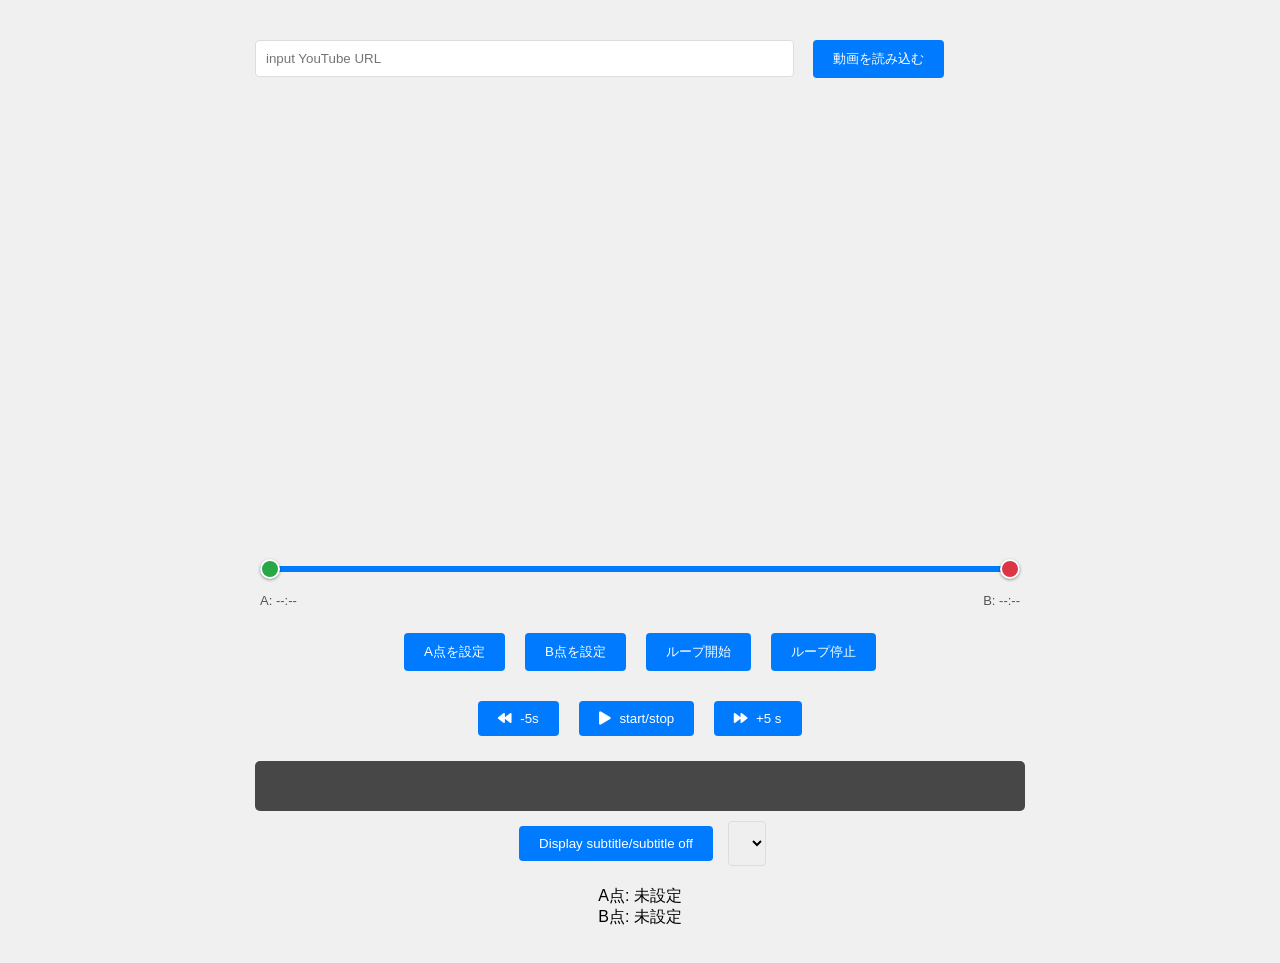
==== index.html @ fedf3ffd "add dual setting bar" ====
<!DOCTYPE html>
<html lang="ja">
<head>
    <meta charset="UTF-8">
    <meta name="viewport" content="width=device-width, initial-scale=1.0">
    <meta http-equiv="Content-Security-Policy" content="upgrade-insecure-requests">
    <title>YouTube Loop Player</title>
    <link rel="stylesheet" href="style.css">
    <link rel="stylesheet" href="https://cdnjs.cloudflare.com/ajax/libs/font-awesome/5.15.4/css/all.min.css">
</head>
<body>
    <div class="container">
        <div class="input-section">
            <input type="text" id="videoUrl" placeholder="input YouTube URL">
            <button id="loadButton">動画を読み込む</button>
        </div>
        
        <div class="player-section">
            <div id="player"></div>
        </div>
        
        <div class="slider-section">
            <div class="dual-slider-container">
                <div class="slider-track-bg">
                    <div class="slider-range-fill" id="sliderRangeFill"></div>
                </div>
                <input type="range" id="sliderA" class="dual-slider-input" min="0" max="100" value="0" step="0.1">
                <input type="range" id="sliderB" class="dual-slider-input" min="0" max="100" value="100" step="0.1">
            </div>
            <div class="slider-time-labels">
                <span>A: <span id="sliderALabel">--:--</span></span>
                <span>B: <span id="sliderBLabel">--:--</span></span>
            </div>
        </div>

        <div class="controls-section">
            <button id="setPointA">A点を設定</button>
            <button id="setPointB">B点を設定</button>
            <button id="startLoop">ループ開始</button>
            <button id="stopLoop">ループ停止</button>
            <div class="playback-controls">
                <button id="rewind5"><i class="fas fa-backward"></i> -5s</button>
                <button id="playPause"><i class="fas fa-play"></i> start/stop</button>
                <button id="forward5"><i class="fas fa-forward"></i> +5 s</button>
            </div>
        </div>

        <div class="caption-section">
            <div class="caption-container">
                <div id="captionText"></div>
            </div>
            <div class="caption-controls">
                <button id="toggleCaption">Display subtitle/subtitle off</button>
                <select id="captionLanguage"></select>
            </div>
        </div>

        <div class="info-section">
            <p>A点: <span id="pointA">未設定</span></p>
            <p>B点: <span id="pointB">未設定</span></p>
        </div>
    </div>
    <script src="https://www.youtube.com/iframe_api"></script>
    <script src="script.js"></script>
</body>
</html>
---- style.css ----
* {
    margin: 0;
    padding: 0;
    box-sizing: border-box;
}

body {
    font-family: Arial, sans-serif;
    background-color: #f0f0f0;
}

.container {
    max-width: 800px;
    margin: 20px auto;
    padding: 15px;
}

.input-section {
    margin-bottom: 20px;
}

#videoUrl {
    width: 70%;
    padding: 10px;
    margin-right: 10px;
    border: 1px solid #ddd;
    border-radius: 4px;
}

button {
    padding: 10px 20px;
    background-color: #007bff;
    color: white;
    border: none;
    border-radius: 4px;
    cursor: pointer;
    margin: 5px;
}

button:hover {
    background-color: #0056b3;
}

.player-section {
    width: 100%;
    max-width: 800px;
    margin: 0 auto;
}

#player {
    display: block;
    width: 100%;
    aspect-ratio: 16 / 9;
}

.slider-section {
    margin: 15px 0;
    padding: 0 5px;
}

.dual-slider-container {
    position: relative;
    height: 36px;
    display: flex;
    align-items: center;
}

.slider-track-bg {
    position: absolute;
    width: 100%;
    height: 6px;
    background: #ddd;
    border-radius: 3px;
    pointer-events: none;
}

.slider-range-fill {
    position: absolute;
    height: 100%;
    background: #007bff;
    border-radius: 3px;
    left: 0%;
    width: 100%;
}

.dual-slider-input {
    position: absolute;
    width: 100%;
    pointer-events: none;
    -webkit-appearance: none;
    appearance: none;
    background: transparent;
    margin: 0;
    height: 100%;
    outline: none;
}

.dual-slider-input::-webkit-slider-thumb {
    pointer-events: all;
    -webkit-appearance: none;
    width: 20px;
    height: 20px;
    border-radius: 50%;
    cursor: pointer;
    border: 2px solid white;
    box-shadow: 0 1px 3px rgba(0,0,0,0.4);
}

#sliderA::-webkit-slider-thumb { background: #28a745; }
#sliderB::-webkit-slider-thumb { background: #dc3545; }

.dual-slider-input::-moz-range-thumb {
    pointer-events: all;
    width: 20px;
    height: 20px;
    border-radius: 50%;
    cursor: pointer;
    border: 2px solid white;
    box-shadow: 0 1px 3px rgba(0,0,0,0.4);
}

#sliderA::-moz-range-thumb { background: #28a745; }
#sliderB::-moz-range-thumb { background: #dc3545; }

.slider-time-labels {
    display: flex;
    justify-content: space-between;
    margin-top: 6px;
    font-size: 13px;
    color: #555;
}

.controls-section {
    margin: 20px 0;
    display: flex;
    flex-wrap: wrap;
    justify-content: center;
    gap: 10px;
}

.info-section {
    text-align: center;
    margin-top: 20px;
}

.playback-controls {
    display: flex;
    justify-content: center;
    gap: 10px;
    margin-top: 10px;
    width: 100%;
}

.caption-section {
    margin: 20px 0;
    text-align: center;
}

.caption-container {
    background-color: rgba(0, 0, 0, 0.7);
    color: white;
    padding: 10px;
    border-radius: 5px;
    margin-bottom: 10px;
    min-height: 50px;
}

.caption-controls {
    display: flex;
    justify-content: center;
    gap: 10px;
    margin-top: 10px;
}

#captionLanguage {
    padding: 8px;
    border-radius: 4px;
    border: 1px solid #ddd;
}

#captionText {
    font-size: 16px;
    line-height: 1.4;
}

@media (max-width: 600px) {
    .container {
        padding: 10px;
        margin: 10px auto;
    }
    
    .player-section {
        width: 100%;
        max-width: 100%;
    }
    
    #videoUrl {
        width: 100%;
        margin-bottom: 10px;
    }
    
    button {
        width: calc(50% - 10px);
        font-size: 14px;
        padding: 8px 15px;
    }

    .info-section {
        font-size: 14px;
    }
    
    .playback-controls button {
        font-size: 12px;
        padding: 8px 12px;
    }
    
    .caption-container {
        font-size: 14px;
        padding: 8px;
    }
}

@media (min-width: 601px) and (max-width: 1024px) {
    .container {
        max-width: 90%;
    }
    
    .player-section {
        max-width: 90%;
    }
}

.fas {
    margin-right: 5px;
}
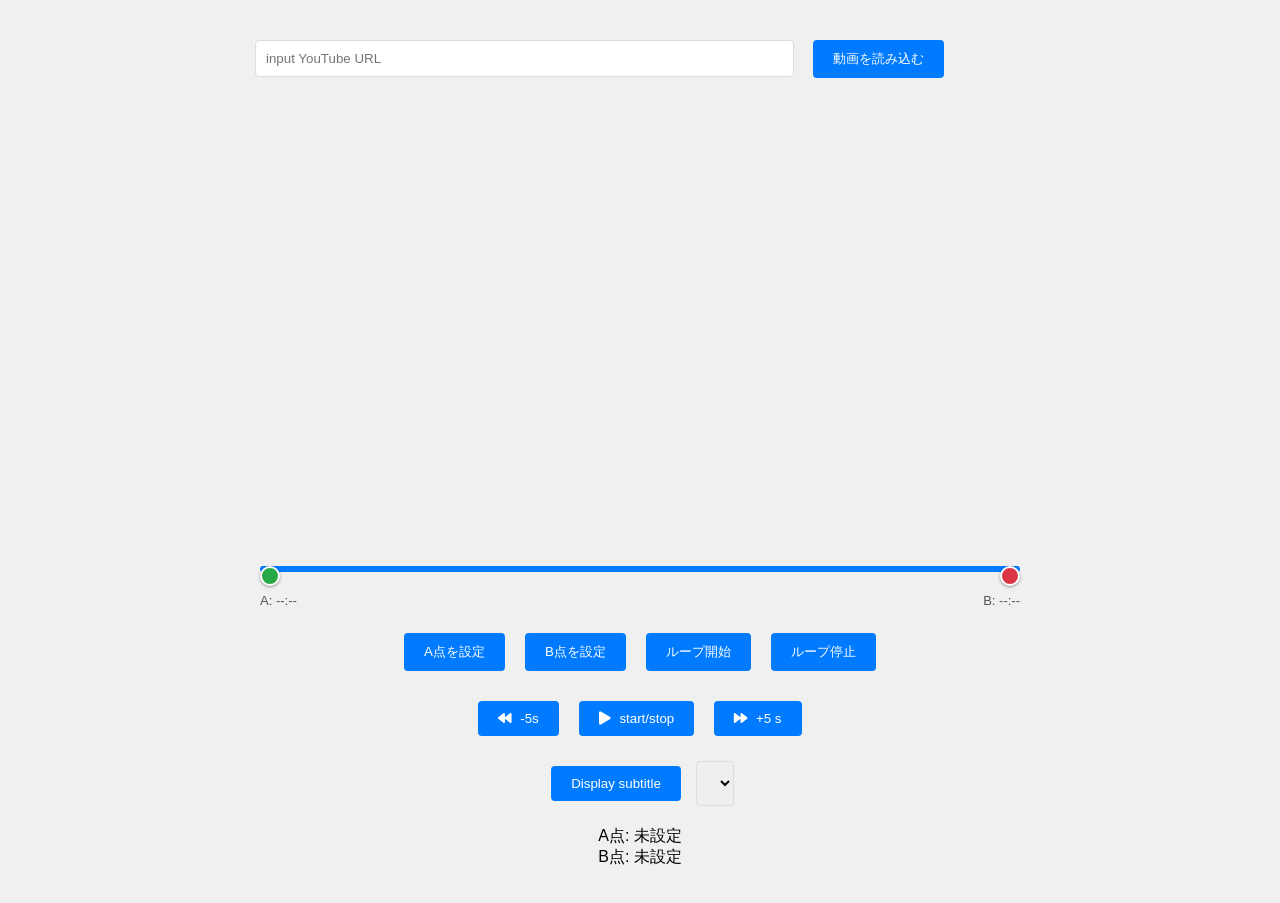
==== commit 022460cc: "fix subtitle: switch to native YouTube captions via IFrame API timedtext API was blocked by CORS fro" ====
--- a/index.html
+++ b/index.html
@@ -46,11 +46,8 @@
         </div>
 
         <div class="caption-section">
-            <div class="caption-container">
-                <div id="captionText"></div>
-            </div>
             <div class="caption-controls">
-                <button id="toggleCaption">Display subtitle/subtitle off</button>
+                <button id="toggleCaption">Display subtitle</button>
                 <select id="captionLanguage"></select>
             </div>
         </div>
--- a/style.css
+++ b/style.css
@@ -93,6 +93,26 @@
     margin: 0;
     height: 100%;
     outline: none;
+}
+
+#sliderA { z-index: 1; }
+#sliderB { z-index: 2; }
+
+/* デフォルトトラックを非表示 */
+.dual-slider-input::-webkit-slider-runnable-track {
+    background: transparent;
+    border: none;
+    height: 6px;
+}
+
+.dual-slider-input::-moz-range-track {
+    background: transparent;
+    border: none;
+    height: 6px;
+}
+
+.dual-slider-input::-moz-range-progress {
+    background: transparent;
 }
 
 .dual-slider-input::-webkit-slider-thumb {
@@ -110,7 +130,6 @@
 #sliderB::-webkit-slider-thumb { background: #dc3545; }
 
 .dual-slider-input::-moz-range-thumb {
-    pointer-events: all;
     width: 20px;
     height: 20px;
     border-radius: 50%;
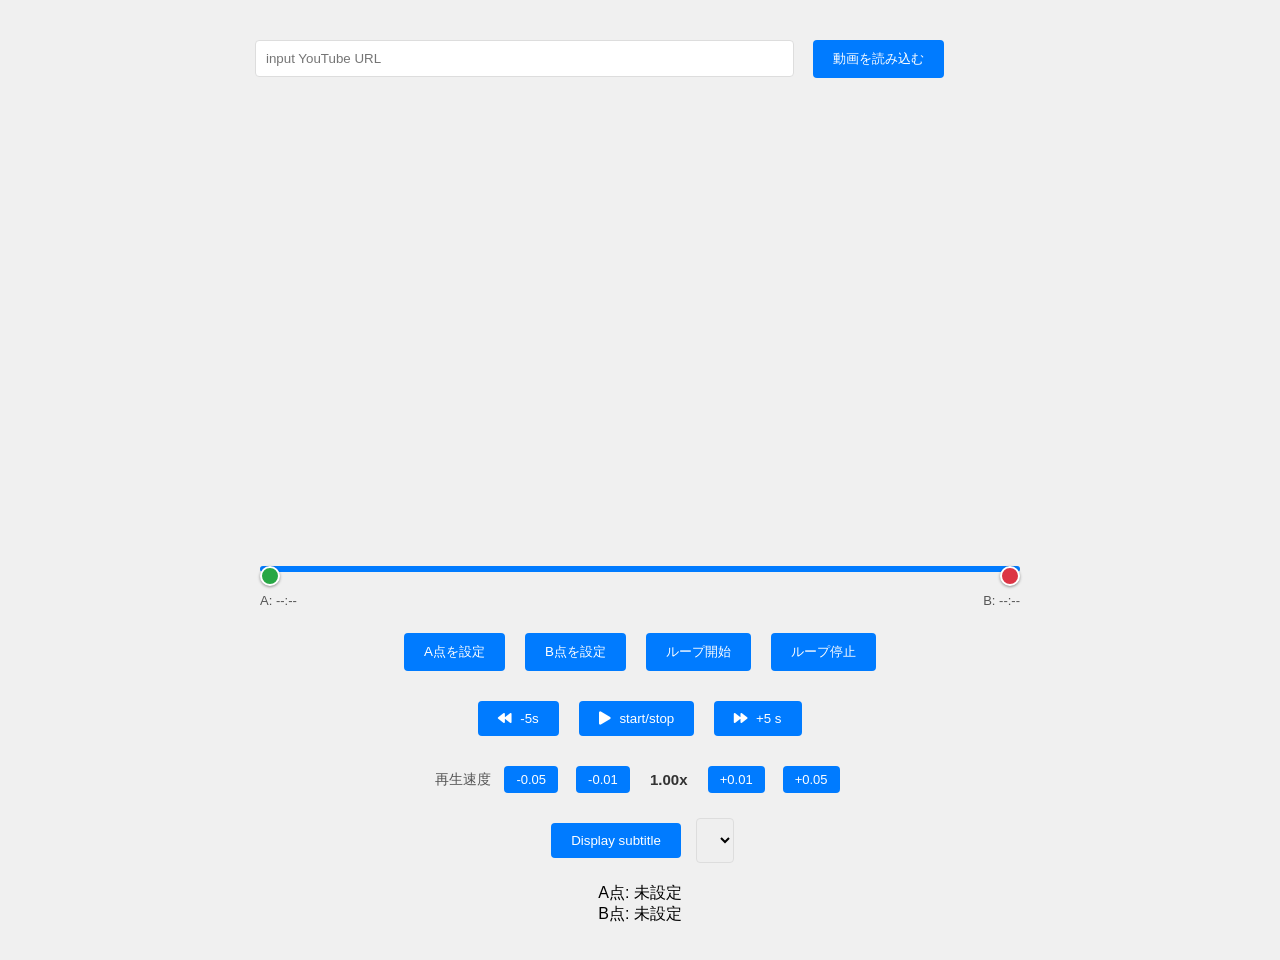
==== commit 6fc581b6: "add playback speed control with 0.01 and 0.05 increments Co-Authored-By: Claude Sonnet 4.6 <noreply@" ====
--- a/index.html
+++ b/index.html
@@ -45,6 +45,15 @@
             </div>
         </div>
 
+        <div class="speed-section">
+            <span class="speed-label">再生速度</span>
+            <button id="speedDown05">-0.05</button>
+            <button id="speedDown01">-0.01</button>
+            <span id="speedDisplay">1.00x</span>
+            <button id="speedUp01">+0.01</button>
+            <button id="speedUp05">+0.05</button>
+        </div>
+
         <div class="caption-section">
             <div class="caption-controls">
                 <button id="toggleCaption">Display subtitle</button>
--- a/style.css
+++ b/style.css
@@ -170,6 +170,32 @@
     width: 100%;
 }
 
+.speed-section {
+    display: flex;
+    align-items: center;
+    justify-content: center;
+    gap: 8px;
+    margin: 15px 0;
+}
+
+.speed-label {
+    font-size: 14px;
+    color: #555;
+}
+
+#speedDisplay {
+    min-width: 52px;
+    text-align: center;
+    font-weight: bold;
+    font-size: 15px;
+    color: #333;
+}
+
+.speed-section button {
+    padding: 6px 12px;
+    font-size: 13px;
+}
+
 .caption-section {
     margin: 20px 0;
     text-align: center;
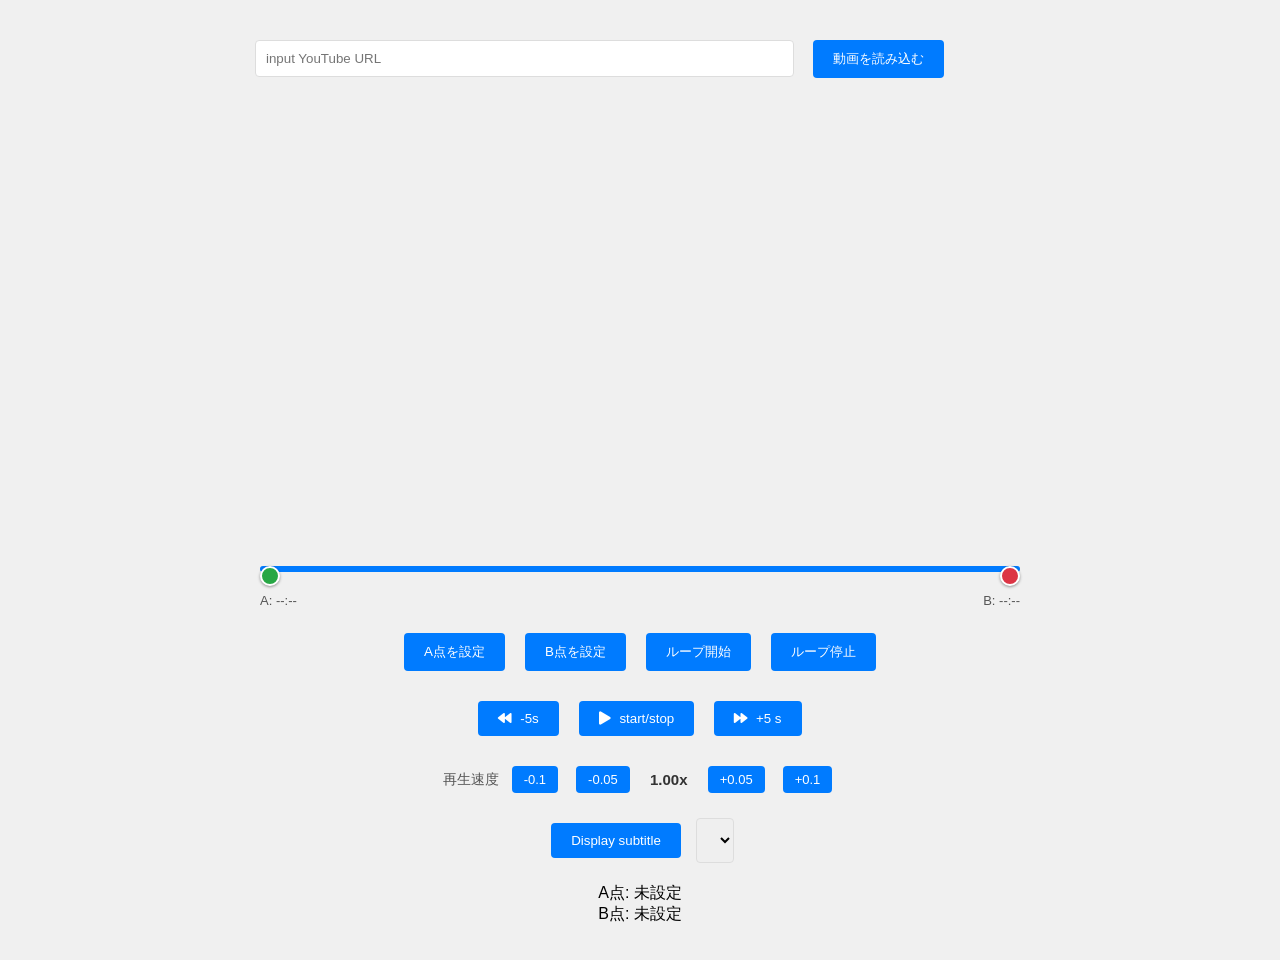
==== commit d8ff8a3b: "fix speed control: use 0.1 increments, snap to supported rates YouTube IFrame API only supports disc" ====
--- a/index.html
+++ b/index.html
@@ -47,11 +47,11 @@
 
         <div class="speed-section">
             <span class="speed-label">再生速度</span>
+            <button id="speedDown10">-0.1</button>
             <button id="speedDown05">-0.05</button>
-            <button id="speedDown01">-0.01</button>
             <span id="speedDisplay">1.00x</span>
-            <button id="speedUp01">+0.01</button>
             <button id="speedUp05">+0.05</button>
+            <button id="speedUp10">+0.1</button>
         </div>
 
         <div class="caption-section">
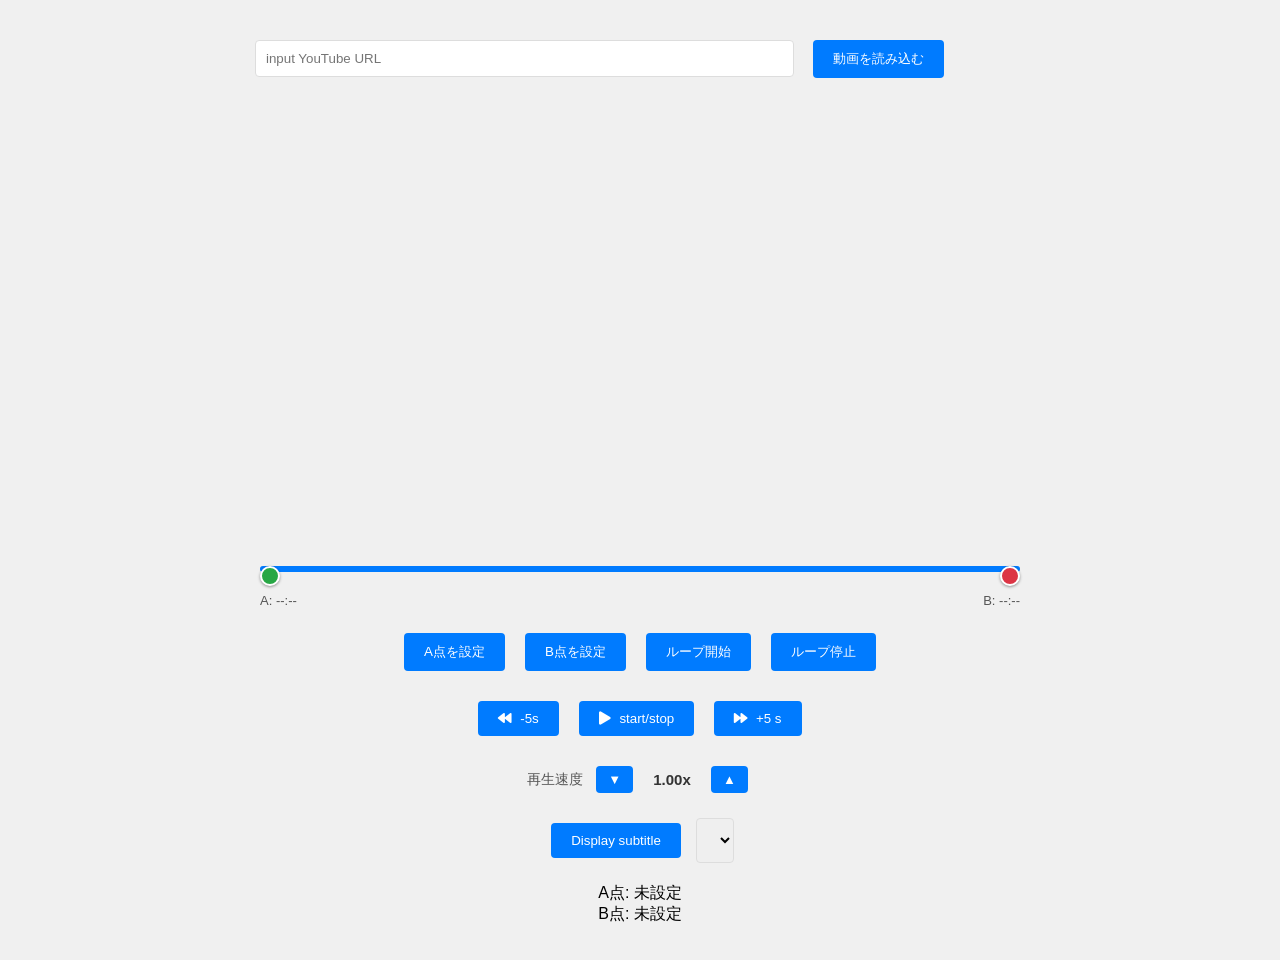
==== commit 07c2c741: "fix speed control: step through available rates instead of arbitrary increments YouTube IFrame API o" ====
--- a/index.html
+++ b/index.html
@@ -47,11 +47,9 @@
 
         <div class="speed-section">
             <span class="speed-label">再生速度</span>
-            <button id="speedDown10">-0.1</button>
-            <button id="speedDown05">-0.05</button>
+            <button id="speedDown">▼</button>
             <span id="speedDisplay">1.00x</span>
-            <button id="speedUp05">+0.05</button>
-            <button id="speedUp10">+0.1</button>
+            <button id="speedUp">▲</button>
         </div>
 
         <div class="caption-section">
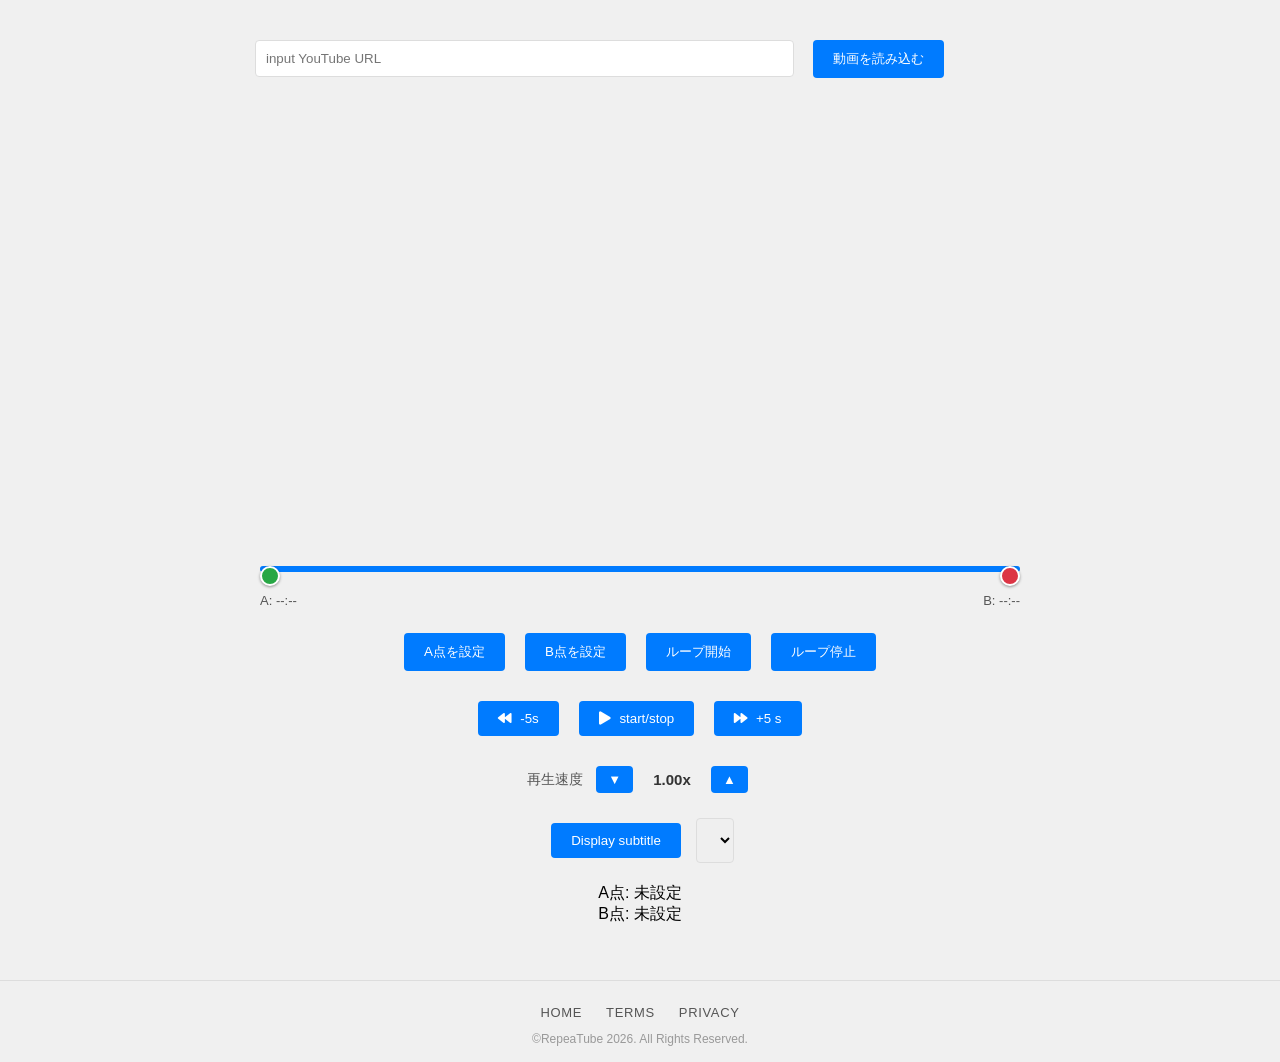
==== commit 3a01faa3: "add footer with privacy and terms pages Co-Authored-By: Claude Sonnet 4.6 <noreply@anthropic.com>" ====
--- a/index.html
+++ b/index.html
@@ -64,6 +64,14 @@
             <p>B点: <span id="pointB">未設定</span></p>
         </div>
     </div>
+    <footer class="site-footer">
+        <nav class="footer-nav">
+            <a href="index.html">HOME</a>
+            <a href="terms.html">TERMS</a>
+            <a href="privacy.html">PRIVACY</a>
+        </nav>
+        <p class="footer-copy">&copy;RepeaTube <span id="footerYear"></span>. All Rights Reserved.</p>
+    </footer>
     <script src="https://www.youtube.com/iframe_api"></script>
     <script src="script.js"></script>
 </body>
--- a/style.css
+++ b/style.css
@@ -277,4 +277,74 @@
 
 .fas {
     margin-right: 5px;
+}
+
+/* ---- Footer ---- */
+.site-footer {
+    margin-top: 40px;
+    padding: 24px 0 16px;
+    border-top: 1px solid #ddd;
+    text-align: center;
+}
+
+.footer-nav {
+    display: flex;
+    justify-content: center;
+    gap: 24px;
+    margin-bottom: 12px;
+}
+
+.footer-nav a {
+    font-size: 13px;
+    color: #555;
+    text-decoration: none;
+    letter-spacing: 0.05em;
+}
+
+.footer-nav a:hover {
+    color: #007bff;
+}
+
+.footer-copy {
+    font-size: 12px;
+    color: #999;
+}
+
+/* ---- Legal pages (privacy / terms) ---- */
+.legal-container {
+    max-width: 720px;
+    margin: 40px auto;
+    padding: 0 20px;
+    font-size: 15px;
+    line-height: 1.8;
+    color: #333;
+}
+
+.legal-container h1 {
+    font-size: 28px;
+    margin-bottom: 8px;
+}
+
+.legal-date {
+    color: #999;
+    font-size: 13px;
+    margin-bottom: 32px;
+}
+
+.legal-container h2 {
+    font-size: 18px;
+    margin: 28px 0 8px;
+    color: #222;
+}
+
+.legal-container section {
+    margin-bottom: 8px;
+}
+
+.legal-container ul {
+    padding-left: 24px;
+}
+
+.legal-container a {
+    color: #007bff;
 }
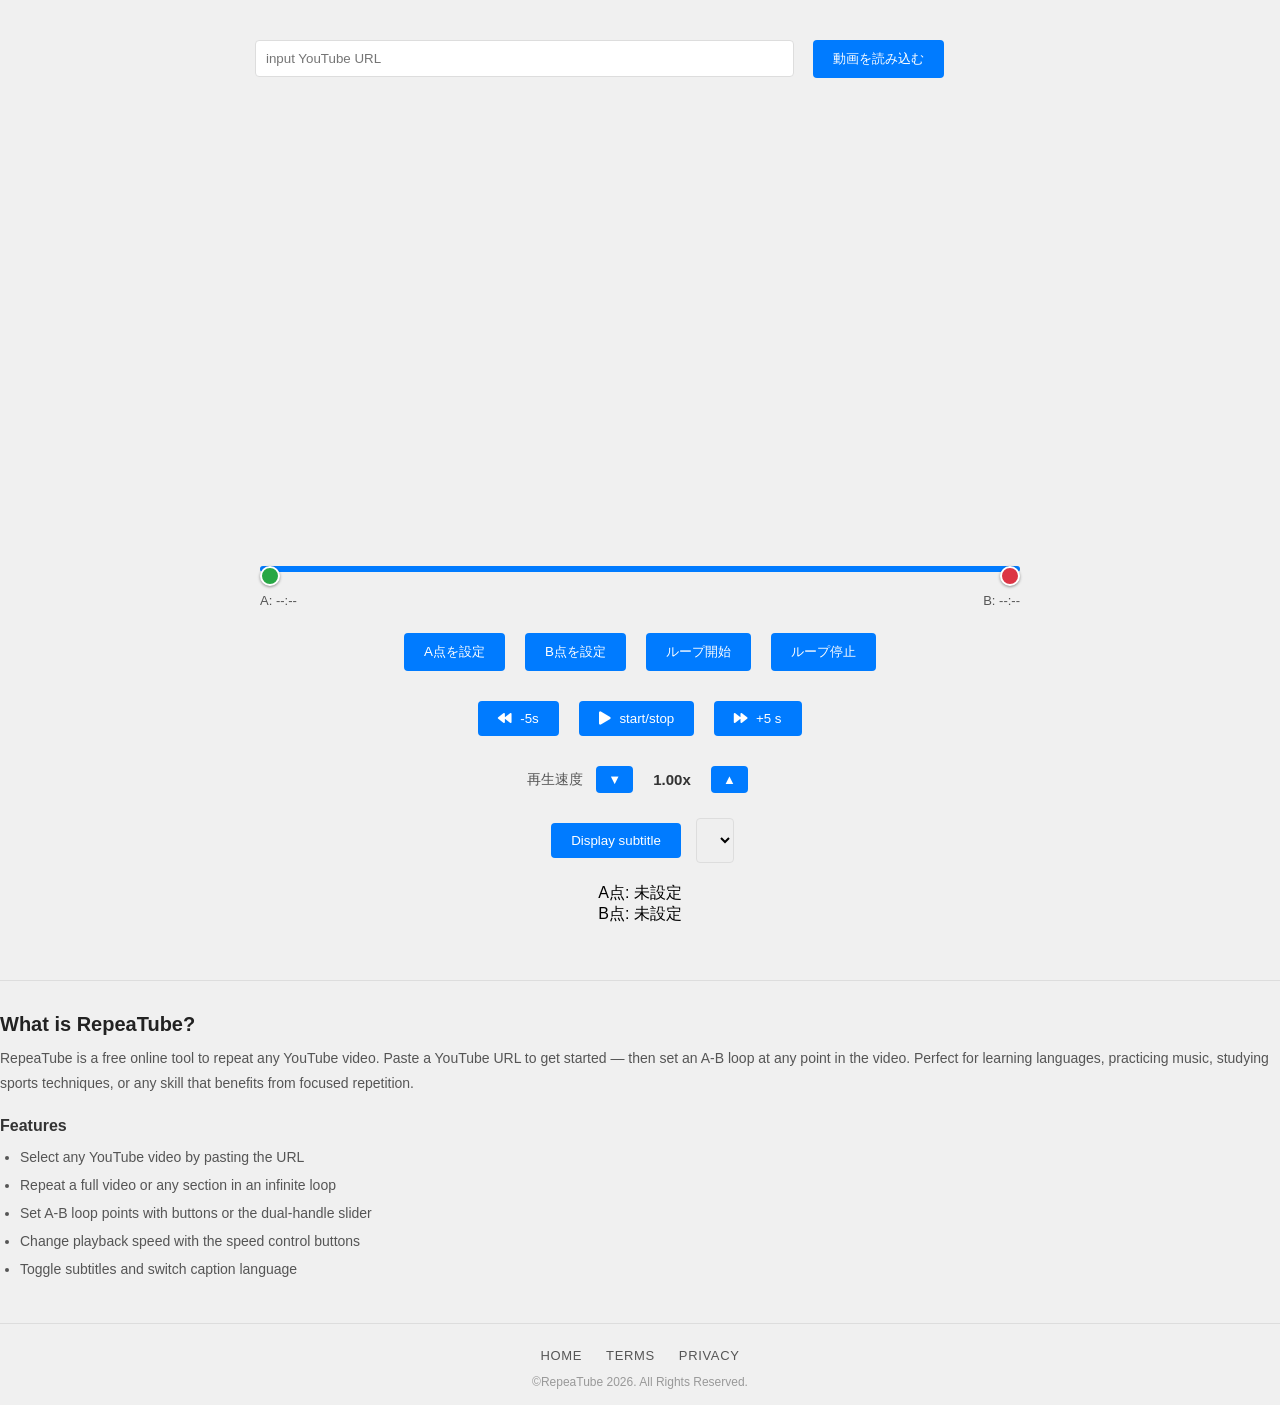
==== commit a5a1d5b3: "add about section based on README content Co-Authored-By: Claude Sonnet 4.6 <noreply@anthropic.com>" ====
--- a/index.html
+++ b/index.html
@@ -64,6 +64,19 @@
             <p>B点: <span id="pointB">未設定</span></p>
         </div>
     </div>
+    <section class="about-section">
+        <h2>What is RepeaTube?</h2>
+        <p>RepeaTube is a free online tool to repeat any YouTube video. Paste a YouTube URL to get started — then set an A-B loop at any point in the video. Perfect for learning languages, practicing music, studying sports techniques, or any skill that benefits from focused repetition.</p>
+        <h3>Features</h3>
+        <ul>
+            <li>Select any YouTube video by pasting the URL</li>
+            <li>Repeat a full video or any section in an infinite loop</li>
+            <li>Set A-B loop points with buttons or the dual-handle slider</li>
+            <li>Change playback speed with the speed control buttons</li>
+            <li>Toggle subtitles and switch caption language</li>
+        </ul>
+    </section>
+
     <footer class="site-footer">
         <nav class="footer-nav">
             <a href="index.html">HOME</a>
--- a/style.css
+++ b/style.css
@@ -279,6 +279,38 @@
     margin-right: 5px;
 }
 
+/* ---- About section ---- */
+.about-section {
+    margin-top: 40px;
+    padding-top: 32px;
+    border-top: 1px solid #ddd;
+}
+
+.about-section h2 {
+    font-size: 20px;
+    margin-bottom: 10px;
+    color: #222;
+}
+
+.about-section h3 {
+    font-size: 16px;
+    margin: 20px 0 8px;
+    color: #333;
+}
+
+.about-section p {
+    font-size: 14px;
+    line-height: 1.8;
+    color: #555;
+}
+
+.about-section ul {
+    padding-left: 20px;
+    font-size: 14px;
+    line-height: 2;
+    color: #555;
+}
+
 /* ---- Footer ---- */
 .site-footer {
     margin-top: 40px;
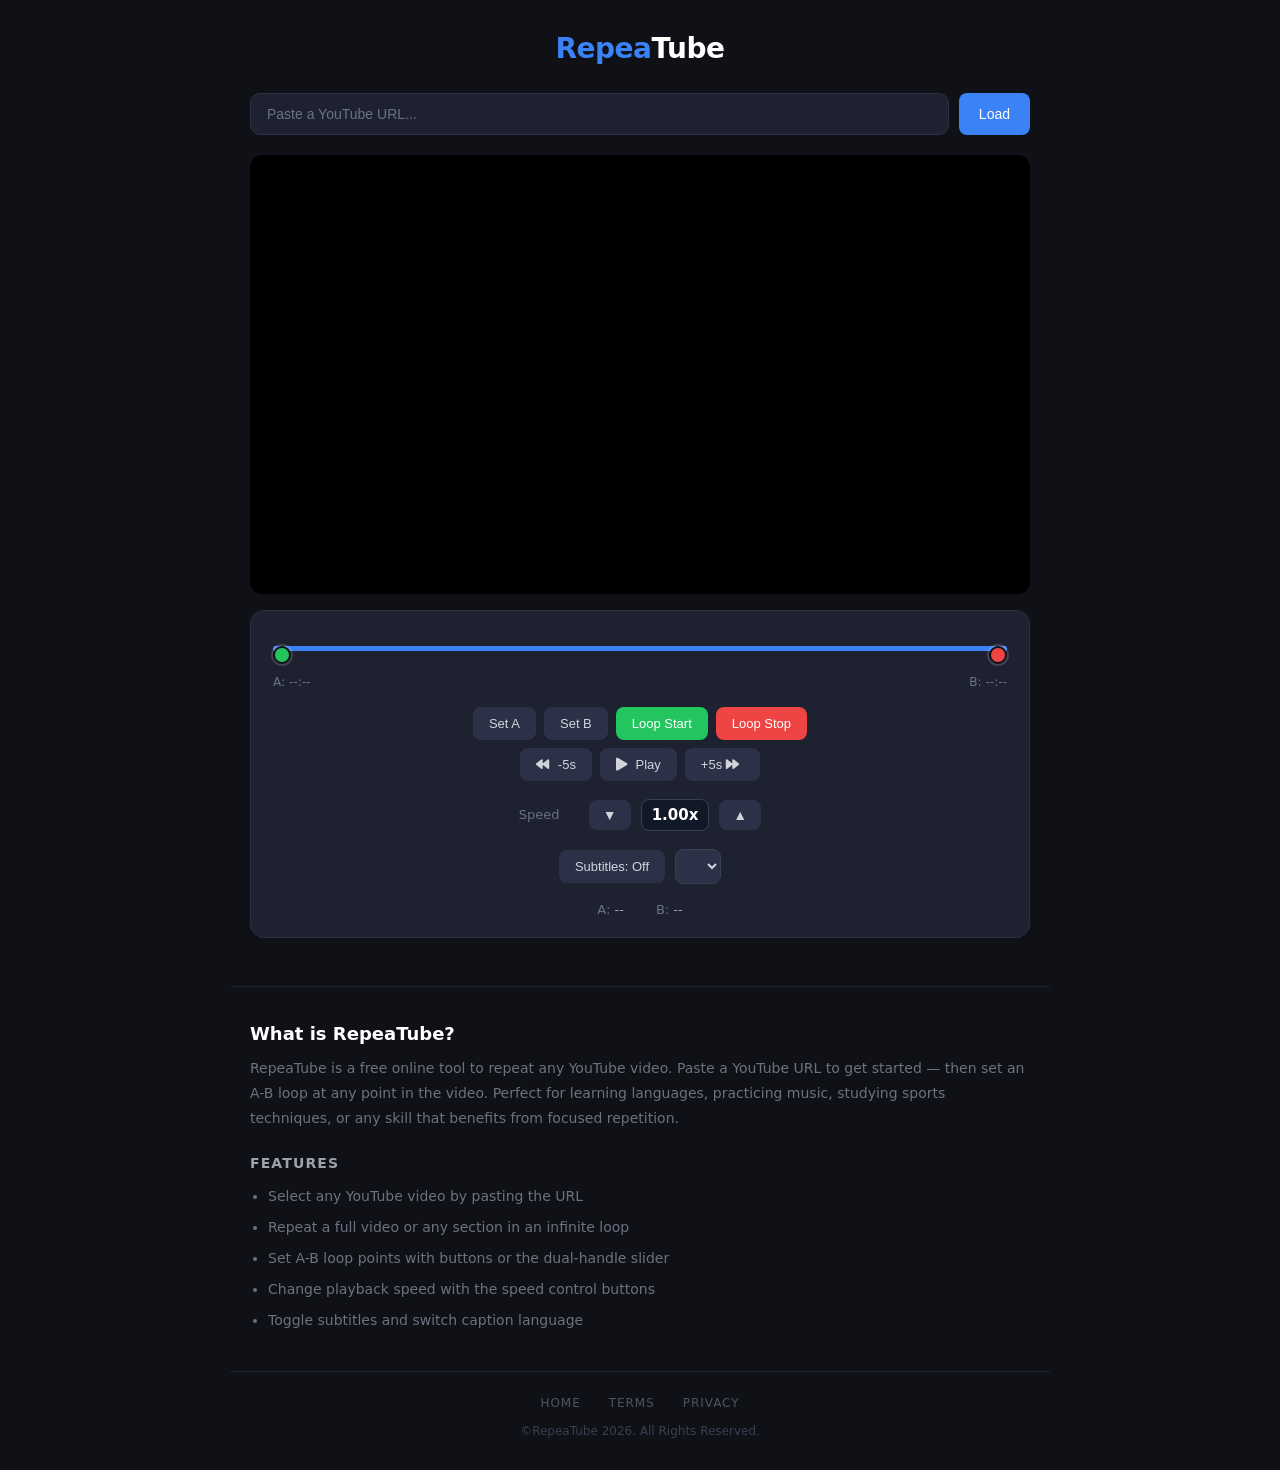
==== commit a87ce66b: "redesign UI with dark theme and modern layout - Dark background (#0f1117) with card-based controls -" ====
--- a/index.html
+++ b/index.html
@@ -4,66 +4,75 @@
     <meta charset="UTF-8">
     <meta name="viewport" content="width=device-width, initial-scale=1.0">
     <meta http-equiv="Content-Security-Policy" content="upgrade-insecure-requests">
-    <title>YouTube Loop Player</title>
+    <title>RepeaTube – YouTube Loop Player</title>
     <link rel="stylesheet" href="style.css">
     <link rel="stylesheet" href="https://cdnjs.cloudflare.com/ajax/libs/font-awesome/5.15.4/css/all.min.css">
 </head>
 <body>
     <div class="container">
+
+        <header class="site-header">
+            <h1><span>Repea</span>Tube</h1>
+        </header>
+
         <div class="input-section">
-            <input type="text" id="videoUrl" placeholder="input YouTube URL">
-            <button id="loadButton">動画を読み込む</button>
+            <input type="text" id="videoUrl" placeholder="Paste a YouTube URL...">
+            <button id="loadButton">Load</button>
         </div>
-        
+
         <div class="player-section">
             <div id="player"></div>
         </div>
-        
-        <div class="slider-section">
-            <div class="dual-slider-container">
-                <div class="slider-track-bg">
-                    <div class="slider-range-fill" id="sliderRangeFill"></div>
+
+        <div class="controls-card">
+
+            <div class="slider-section">
+                <div class="dual-slider-container">
+                    <div class="slider-track-bg">
+                        <div class="slider-range-fill" id="sliderRangeFill"></div>
+                    </div>
+                    <input type="range" id="sliderA" class="dual-slider-input" min="0" max="100" value="0" step="0.1">
+                    <input type="range" id="sliderB" class="dual-slider-input" min="0" max="100" value="100" step="0.1">
                 </div>
-                <input type="range" id="sliderA" class="dual-slider-input" min="0" max="100" value="0" step="0.1">
-                <input type="range" id="sliderB" class="dual-slider-input" min="0" max="100" value="100" step="0.1">
+                <div class="slider-time-labels">
+                    <span>A: <span id="sliderALabel">--:--</span></span>
+                    <span>B: <span id="sliderBLabel">--:--</span></span>
+                </div>
             </div>
-            <div class="slider-time-labels">
-                <span>A: <span id="sliderALabel">--:--</span></span>
-                <span>B: <span id="sliderBLabel">--:--</span></span>
+
+            <div class="controls-section">
+                <button id="setPointA">Set A</button>
+                <button id="setPointB">Set B</button>
+                <button id="startLoop">Loop Start</button>
+                <button id="stopLoop">Loop Stop</button>
+                <div class="playback-controls">
+                    <button id="rewind5"><i class="fas fa-backward"></i> -5s</button>
+                    <button id="playPause"><i class="fas fa-play"></i> Play</button>
+                    <button id="forward5">+5s <i class="fas fa-forward"></i></button>
+                </div>
             </div>
-        </div>
 
-        <div class="controls-section">
-            <button id="setPointA">A点を設定</button>
-            <button id="setPointB">B点を設定</button>
-            <button id="startLoop">ループ開始</button>
-            <button id="stopLoop">ループ停止</button>
-            <div class="playback-controls">
-                <button id="rewind5"><i class="fas fa-backward"></i> -5s</button>
-                <button id="playPause"><i class="fas fa-play"></i> start/stop</button>
-                <button id="forward5"><i class="fas fa-forward"></i> +5 s</button>
+            <div class="speed-section">
+                <span class="speed-label">Speed</span>
+                <button id="speedDown">▼</button>
+                <span id="speedDisplay">1.00x</span>
+                <button id="speedUp">▲</button>
             </div>
-        </div>
 
-        <div class="speed-section">
-            <span class="speed-label">再生速度</span>
-            <button id="speedDown">▼</button>
-            <span id="speedDisplay">1.00x</span>
-            <button id="speedUp">▲</button>
-        </div>
-
-        <div class="caption-section">
-            <div class="caption-controls">
-                <button id="toggleCaption">Display subtitle</button>
+            <div class="caption-section">
+                <button id="toggleCaption">Subtitles: Off</button>
                 <select id="captionLanguage"></select>
             </div>
-        </div>
 
-        <div class="info-section">
-            <p>A点: <span id="pointA">未設定</span></p>
-            <p>B点: <span id="pointB">未設定</span></p>
-        </div>
-    </div>
+            <div class="info-section">
+                <p>A: <span id="pointA">--</span></p>
+                <p>B: <span id="pointB">--</span></p>
+            </div>
+
+        </div><!-- /.controls-card -->
+
+    </div><!-- /.container -->
+
     <section class="about-section">
         <h2>What is RepeaTube?</h2>
         <p>RepeaTube is a free online tool to repeat any YouTube video. Paste a YouTube URL to get started — then set an A-B loop at any point in the video. Perfect for learning languages, practicing music, studying sports techniques, or any skill that benefits from focused repetition.</p>
@@ -85,7 +94,8 @@
         </nav>
         <p class="footer-copy">&copy;RepeaTube <span id="footerYear"></span>. All Rights Reserved.</p>
     </footer>
+
     <script src="https://www.youtube.com/iframe_api"></script>
     <script src="script.js"></script>
 </body>
-</html>+</html>
--- a/style.css
+++ b/style.css
@@ -1,3 +1,4 @@
+/* ---- Reset & Base ---- */
 * {
     margin: 0;
     padding: 0;
@@ -5,46 +6,96 @@
 }
 
 body {
-    font-family: Arial, sans-serif;
-    background-color: #f0f0f0;
-}
-
+    font-family: 'Inter', 'Segoe UI', system-ui, sans-serif;
+    background-color: #0f1117;
+    color: #e5e7eb;
+    min-height: 100vh;
+}
+
+/* ---- Layout ---- */
 .container {
-    max-width: 800px;
-    margin: 20px auto;
-    padding: 15px;
-}
-
+    max-width: 820px;
+    margin: 0 auto;
+    padding: 32px 20px 0;
+}
+
+/* ---- Header / Logo ---- */
+.site-header {
+    text-align: center;
+    margin-bottom: 28px;
+}
+
+.site-header h1 {
+    font-size: 28px;
+    font-weight: 700;
+    letter-spacing: -0.5px;
+    color: #fff;
+}
+
+.site-header h1 span {
+    color: #3b82f6;
+}
+
+/* ---- Input section ---- */
 .input-section {
+    display: flex;
+    gap: 10px;
     margin-bottom: 20px;
 }
 
 #videoUrl {
-    width: 70%;
-    padding: 10px;
-    margin-right: 10px;
-    border: 1px solid #ddd;
-    border-radius: 4px;
-}
-
+    flex: 1;
+    padding: 12px 16px;
+    background: #1e2130;
+    border: 1px solid #2d3148;
+    border-radius: 10px;
+    color: #e5e7eb;
+    font-size: 14px;
+    outline: none;
+    transition: border-color 0.2s;
+}
+
+#videoUrl::placeholder {
+    color: #6b7280;
+}
+
+#videoUrl:focus {
+    border-color: #3b82f6;
+}
+
+/* ---- Buttons ---- */
 button {
-    padding: 10px 20px;
-    background-color: #007bff;
-    color: white;
+    padding: 10px 18px;
+    background: #3b82f6;
+    color: #fff;
     border: none;
-    border-radius: 4px;
+    border-radius: 8px;
     cursor: pointer;
-    margin: 5px;
+    font-size: 13px;
+    font-weight: 500;
+    transition: background 0.2s, transform 0.1s;
+    white-space: nowrap;
 }
 
 button:hover {
-    background-color: #0056b3;
-}
-
+    background: #2563eb;
+}
+
+button:active {
+    transform: scale(0.97);
+}
+
+#loadButton {
+    padding: 12px 20px;
+    font-size: 14px;
+}
+
+/* ---- Player ---- */
 .player-section {
     width: 100%;
-    max-width: 800px;
-    margin: 0 auto;
+    border-radius: 12px;
+    overflow: hidden;
+    background: #000;
 }
 
 #player {
@@ -53,9 +104,21 @@
     aspect-ratio: 16 / 9;
 }
 
+/* ---- Card wrapper for controls ---- */
+.controls-card {
+    background: #1e2130;
+    border: 1px solid #2d3148;
+    border-radius: 14px;
+    padding: 20px;
+    margin-top: 16px;
+    display: flex;
+    flex-direction: column;
+    gap: 18px;
+}
+
+/* ---- Slider ---- */
 .slider-section {
-    margin: 15px 0;
-    padding: 0 5px;
+    padding: 0 2px;
 }
 
 .dual-slider-container {
@@ -68,8 +131,8 @@
 .slider-track-bg {
     position: absolute;
     width: 100%;
-    height: 6px;
-    background: #ddd;
+    height: 5px;
+    background: #374151;
     border-radius: 3px;
     pointer-events: none;
 }
@@ -77,7 +140,7 @@
 .slider-range-fill {
     position: absolute;
     height: 100%;
-    background: #007bff;
+    background: #3b82f6;
     border-radius: 3px;
     left: 0%;
     width: 100%;
@@ -98,17 +161,16 @@
 #sliderA { z-index: 1; }
 #sliderB { z-index: 2; }
 
-/* デフォルトトラックを非表示 */
 .dual-slider-input::-webkit-slider-runnable-track {
     background: transparent;
     border: none;
-    height: 6px;
+    height: 5px;
 }
 
 .dual-slider-input::-moz-range-track {
     background: transparent;
     border: none;
-    height: 6px;
+    height: 5px;
 }
 
 .dual-slider-input::-moz-range-progress {
@@ -118,255 +180,275 @@
 .dual-slider-input::-webkit-slider-thumb {
     pointer-events: all;
     -webkit-appearance: none;
-    width: 20px;
-    height: 20px;
+    width: 18px;
+    height: 18px;
     border-radius: 50%;
     cursor: pointer;
-    border: 2px solid white;
-    box-shadow: 0 1px 3px rgba(0,0,0,0.4);
-}
-
-#sliderA::-webkit-slider-thumb { background: #28a745; }
-#sliderB::-webkit-slider-thumb { background: #dc3545; }
+    border: 2px solid #0f1117;
+    box-shadow: 0 0 0 2px rgba(255,255,255,0.15);
+    transition: transform 0.15s;
+}
+
+.dual-slider-input::-webkit-slider-thumb:hover {
+    transform: scale(1.2);
+}
+
+#sliderA::-webkit-slider-thumb { background: #22c55e; }
+#sliderB::-webkit-slider-thumb { background: #ef4444; }
 
 .dual-slider-input::-moz-range-thumb {
-    width: 20px;
-    height: 20px;
+    width: 18px;
+    height: 18px;
     border-radius: 50%;
     cursor: pointer;
-    border: 2px solid white;
-    box-shadow: 0 1px 3px rgba(0,0,0,0.4);
-}
-
-#sliderA::-moz-range-thumb { background: #28a745; }
-#sliderB::-moz-range-thumb { background: #dc3545; }
+    border: 2px solid #0f1117;
+}
+
+#sliderA::-moz-range-thumb { background: #22c55e; }
+#sliderB::-moz-range-thumb { background: #ef4444; }
 
 .slider-time-labels {
     display: flex;
     justify-content: space-between;
-    margin-top: 6px;
-    font-size: 13px;
-    color: #555;
-}
-
+    margin-top: 8px;
+    font-size: 12px;
+    color: #6b7280;
+}
+
+.slider-time-labels span {
+    display: flex;
+    align-items: center;
+    gap: 4px;
+}
+
+/* ---- Controls section ---- */
 .controls-section {
-    margin: 20px 0;
     display: flex;
     flex-wrap: wrap;
     justify-content: center;
-    gap: 10px;
-}
-
-.info-section {
-    text-align: center;
-    margin-top: 20px;
+    gap: 8px;
+}
+
+.controls-section button {
+    background: #2d3148;
+    color: #d1d5db;
+    padding: 9px 16px;
+    font-size: 13px;
+}
+
+.controls-section button:hover {
+    background: #3b82f6;
+    color: #fff;
+}
+
+#startLoop {
+    background: #22c55e;
+    color: #fff;
+}
+
+#startLoop:hover {
+    background: #16a34a;
+}
+
+#stopLoop {
+    background: #ef4444;
+    color: #fff;
+}
+
+#stopLoop:hover {
+    background: #dc2626;
 }
 
 .playback-controls {
     display: flex;
+    justify-content: center;
+    gap: 8px;
+    width: 100%;
+}
+
+/* ---- Speed section ---- */
+.speed-section {
+    display: flex;
+    align-items: center;
     justify-content: center;
     gap: 10px;
-    margin-top: 10px;
-    width: 100%;
-}
-
-.speed-section {
-    display: flex;
+}
+
+.speed-label {
+    font-size: 13px;
+    color: #6b7280;
+    min-width: 60px;
+}
+
+#speedDisplay {
+    min-width: 56px;
+    text-align: center;
+    font-weight: 700;
+    font-size: 15px;
+    color: #fff;
+    background: #111827;
+    padding: 6px 10px;
+    border-radius: 8px;
+    border: 1px solid #374151;
+}
+
+.speed-section button {
+    background: #2d3148;
+    color: #d1d5db;
+    padding: 7px 14px;
+    font-size: 14px;
+    border-radius: 8px;
+}
+
+.speed-section button:hover {
+    background: #3b82f6;
+    color: #fff;
+}
+
+/* ---- Caption section ---- */
+.caption-section {
+    display: flex;
+    justify-content: center;
     align-items: center;
+    gap: 10px;
+}
+
+#toggleCaption {
+    background: #2d3148;
+    color: #d1d5db;
+    font-size: 13px;
+    padding: 9px 16px;
+}
+
+#toggleCaption:hover {
+    background: #3b82f6;
+    color: #fff;
+}
+
+#captionLanguage {
+    padding: 8px 12px;
+    background: #2d3148;
+    border: 1px solid #374151;
+    border-radius: 8px;
+    color: #d1d5db;
+    font-size: 13px;
+    outline: none;
+    cursor: pointer;
+}
+
+/* ---- Info section ---- */
+.info-section {
+    display: flex;
     justify-content: center;
-    gap: 8px;
-    margin: 15px 0;
-}
-
-.speed-label {
-    font-size: 14px;
-    color: #555;
-}
-
-#speedDisplay {
-    min-width: 52px;
-    text-align: center;
-    font-weight: bold;
-    font-size: 15px;
-    color: #333;
-}
-
-.speed-section button {
-    padding: 6px 12px;
-    font-size: 13px;
-}
-
-.caption-section {
-    margin: 20px 0;
-    text-align: center;
-}
-
-.caption-container {
-    background-color: rgba(0, 0, 0, 0.7);
-    color: white;
-    padding: 10px;
-    border-radius: 5px;
-    margin-bottom: 10px;
-    min-height: 50px;
-}
-
-.caption-controls {
-    display: flex;
-    justify-content: center;
-    gap: 10px;
-    margin-top: 10px;
-}
-
-#captionLanguage {
-    padding: 8px;
-    border-radius: 4px;
-    border: 1px solid #ddd;
-}
-
-#captionText {
-    font-size: 16px;
-    line-height: 1.4;
-}
-
-@media (max-width: 600px) {
-    .container {
-        padding: 10px;
-        margin: 10px auto;
-    }
-    
-    .player-section {
-        width: 100%;
-        max-width: 100%;
-    }
-    
-    #videoUrl {
-        width: 100%;
-        margin-bottom: 10px;
-    }
-    
-    button {
-        width: calc(50% - 10px);
-        font-size: 14px;
-        padding: 8px 15px;
-    }
-
-    .info-section {
-        font-size: 14px;
-    }
-    
-    .playback-controls button {
-        font-size: 12px;
-        padding: 8px 12px;
-    }
-    
-    .caption-container {
-        font-size: 14px;
-        padding: 8px;
-    }
-}
-
-@media (min-width: 601px) and (max-width: 1024px) {
-    .container {
-        max-width: 90%;
-    }
-    
-    .player-section {
-        max-width: 90%;
-    }
-}
-
-.fas {
-    margin-right: 5px;
+    gap: 32px;
+    font-size: 13px;
+    color: #6b7280;
+}
+
+.info-section span {
+    color: #9ca3af;
+    font-weight: 500;
 }
 
 /* ---- About section ---- */
 .about-section {
-    margin-top: 40px;
-    padding-top: 32px;
-    border-top: 1px solid #ddd;
+    max-width: 820px;
+    margin: 48px auto 0;
+    padding: 36px 20px;
+    border-top: 1px solid #1e2130;
 }
 
 .about-section h2 {
-    font-size: 20px;
-    margin-bottom: 10px;
-    color: #222;
+    font-size: 18px;
+    font-weight: 700;
+    color: #fff;
+    margin-bottom: 12px;
 }
 
 .about-section h3 {
-    font-size: 16px;
-    margin: 20px 0 8px;
-    color: #333;
+    font-size: 14px;
+    font-weight: 600;
+    color: #9ca3af;
+    text-transform: uppercase;
+    letter-spacing: 0.08em;
+    margin: 24px 0 10px;
 }
 
 .about-section p {
     font-size: 14px;
     line-height: 1.8;
-    color: #555;
+    color: #6b7280;
 }
 
 .about-section ul {
-    padding-left: 20px;
+    padding-left: 18px;
     font-size: 14px;
-    line-height: 2;
-    color: #555;
+    line-height: 2.2;
+    color: #6b7280;
 }
 
 /* ---- Footer ---- */
 .site-footer {
-    margin-top: 40px;
-    padding: 24px 0 16px;
-    border-top: 1px solid #ddd;
+    max-width: 820px;
+    margin: 0 auto;
+    padding: 24px 20px 32px;
+    border-top: 1px solid #1e2130;
     text-align: center;
 }
 
 .footer-nav {
     display: flex;
     justify-content: center;
-    gap: 24px;
-    margin-bottom: 12px;
+    gap: 28px;
+    margin-bottom: 14px;
 }
 
 .footer-nav a {
-    font-size: 13px;
-    color: #555;
+    font-size: 12px;
+    font-weight: 500;
+    color: #4b5563;
     text-decoration: none;
-    letter-spacing: 0.05em;
+    letter-spacing: 0.08em;
+    transition: color 0.2s;
 }
 
 .footer-nav a:hover {
-    color: #007bff;
+    color: #3b82f6;
 }
 
 .footer-copy {
     font-size: 12px;
-    color: #999;
-}
-
-/* ---- Legal pages (privacy / terms) ---- */
+    color: #374151;
+}
+
+/* ---- Legal pages ---- */
 .legal-container {
     max-width: 720px;
-    margin: 40px auto;
-    padding: 0 20px;
+    margin: 60px auto;
+    padding: 0 24px;
     font-size: 15px;
     line-height: 1.8;
-    color: #333;
+    color: #9ca3af;
 }
 
 .legal-container h1 {
     font-size: 28px;
+    font-weight: 700;
+    color: #fff;
     margin-bottom: 8px;
 }
 
 .legal-date {
-    color: #999;
-    font-size: 13px;
-    margin-bottom: 32px;
+    color: #4b5563;
+    font-size: 13px;
+    margin-bottom: 40px;
 }
 
 .legal-container h2 {
-    font-size: 18px;
-    margin: 28px 0 8px;
-    color: #222;
+    font-size: 17px;
+    font-weight: 600;
+    color: #e5e7eb;
+    margin: 32px 0 10px;
 }
 
 .legal-container section {
@@ -375,8 +457,45 @@
 
 .legal-container ul {
     padding-left: 24px;
+    color: #6b7280;
 }
 
 .legal-container a {
-    color: #007bff;
-}+    color: #3b82f6;
+    text-decoration: none;
+}
+
+.legal-container a:hover {
+    text-decoration: underline;
+}
+
+/* ---- Responsive ---- */
+@media (max-width: 600px) {
+    .container {
+        padding: 20px 14px 0;
+    }
+
+    .input-section {
+        flex-direction: column;
+    }
+
+    #videoUrl {
+        width: 100%;
+    }
+
+    #loadButton {
+        width: 100%;
+    }
+
+    .controls-section button {
+        flex: 1 1 calc(50% - 8px);
+    }
+
+    .info-section {
+        gap: 16px;
+    }
+}
+
+.fas {
+    margin-right: 5px;
+}
